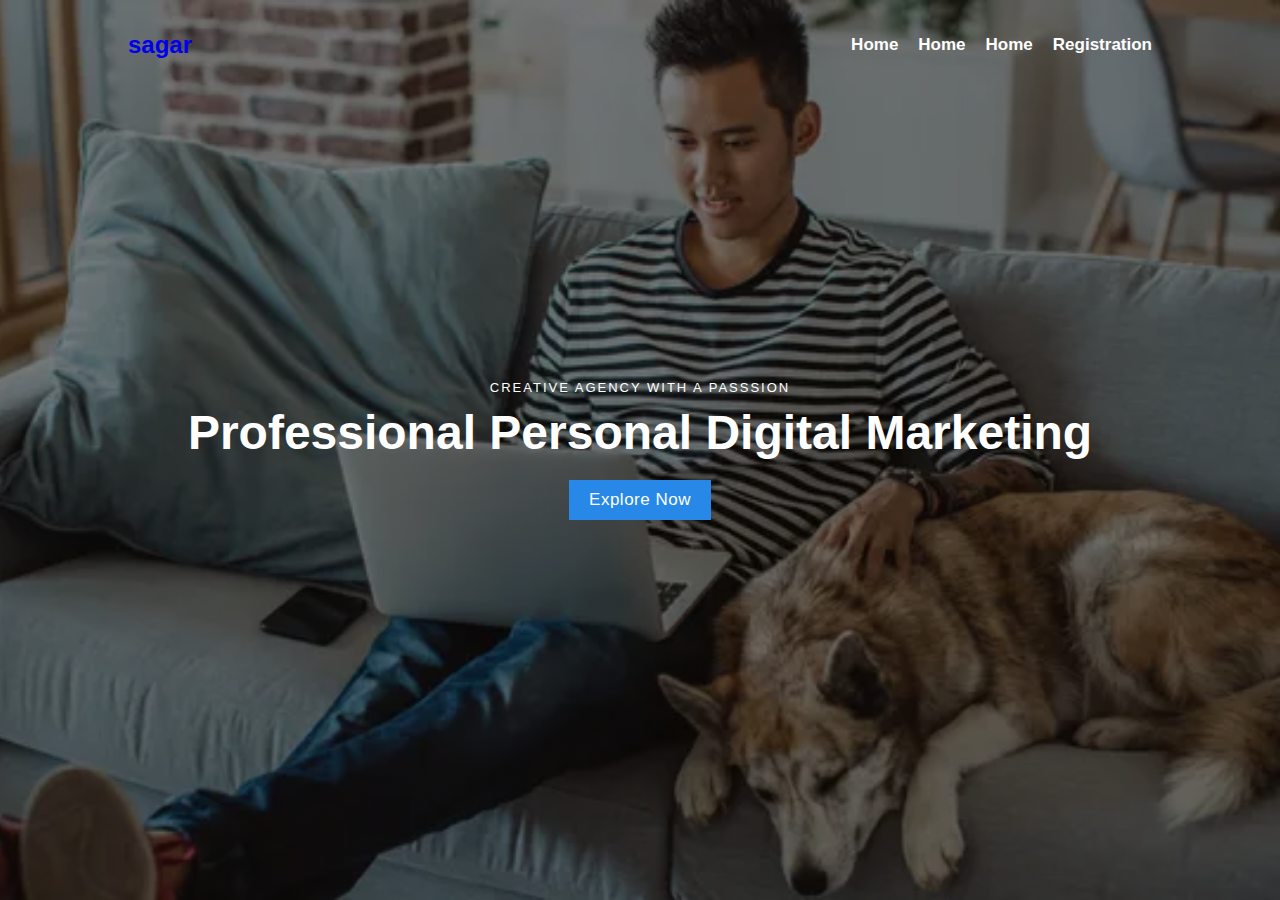
==== index.html @ 40210cf9 "commit" ====
<!DOCTYPE html>
<html lang="en">
  <head>
    <meta charset="UTF-8" />
    <meta name="viewport" content="width=device-width, initial-scale=1.0" />
    <title>Registration</title>
    <link
      rel="stylesheet"
      href="https://cdnjs.cloudflare.com/ajax/libs/font-awesome/6.4.0/css/all.min.css"
      integrity="sha512-iecdLmaskl7CVkqkXNQ/ZH/XLlvWZOJyj7Yy7tcenmpD1ypASozpmT/E0iPtmFIB46ZmdtAc9eNBvH0H/ZpiBw=="
      crossorigin="anonymous"
      referrerpolicy="no-referrer"
    />
    <link rel="stylesheet" href="style.css" />
  </head>

  <body>
    <header class="registration-header">
      <div class="container">
        <div class="logo">
          <a href="index.html">sagar</a>
        </div>
        <nav>
          <ul>
            <li class="link">
              <a href="index.html">Home</a>
            </li>
            <li class="link">
              <a href="about.html">Home</a>
            </li>
            <li class="link">
              <a href="#">Home</a>
            </li>
            <li class="link">
              <a href="registration.html">Registration</a>
            </li>
          </ul>
        </nav>
      </div>
      <main>
        <section class="hero-section">
          <div class="hero-content">
            <p>creative agency with a passsion</p>
            <h1>Professional Personal Digital Marketing</h1>
            <button>Explore Now</button>
          </div>
        </section>
      </main>
    </header>
  </body>
</html>
---- style.css ----
@import url("https://fonts.googleapis.com/css2?family=IBM+Plex+Sans:wght@300&family=Rosario&display=swap");

* {
  margin: 0;
  padding: 0;
  box-sizing: border-box;
  font-family: "urbanist", sans-serif;
}

:root {
  --var-primary-color: #2888e8ff;
}

html {
  font-size: 62.5%;
}

h1,
h2,
h3,
h4 {
  font-family: "Lexend Deca", sans-serif;
}

h1 {
  font-size: 4.8rem;
}
h2 {
  font-size: 3rem;
}

p {
  font-size: 1.6rem;
  letter-spacing: 0.08rem;
}

button,
input[type="submit"] {
  border: 0.1rem solid #fff;
  outline: none;
  padding: 0.6rem 1.2rem;
  font-size: 1.7rem;
  text-transform: capitalize;
  letter-spacing: 0.05rem;
  background-color: transparent;
  color: #fff;
  cursor: pointer;
}

.registration-header {
  height: 100vh;
  background-image: linear-gradient(rgba(0, 0, 0, 0.5), rgba(0, 0, 0, 0.5)),
    url(images/pic.webp);
  background-repeat: no-repeat;
  background-size: cover;
  background-position: center;
}

.container {
  height: 10vh;
  width: 80%;
  margin: auto;
  display: flex;
  justify-content: space-between;
  align-items: center;
}

.logo a {
  font-size: 2.4rem;
  font-weight: bold;
  columns: #fff;
  text-decoration: none;
}

ul {
  list-style: none;
  display: flex;
  gap: 2rem;
  font-size: 1.7rem;
  font-weight: 600;
}
li > a {
  color: #fff;
  text-decoration: none;
}

/*homepage styling*/

.hero-section .container {
  height: inherit;
}

.hero-content {
  color: #fff;
  text-align: center;
}

.hero-content p {
  text-transform: uppercase;
  margin-bottom: 1rem;
  font-size: 1.3rem;
  letter-spacing: 0.2rem;
}

.hero-content button {
  margin-top: 2rem;
  background-color: var(--var-primary-color);
  border: none;
  padding: 1rem 2rem;
}

/*registration page styling*/

main {
  min-height: 80vh;
  display: flex;
  justify-content: center;
  align-items: center;
}

.registration,
.login {
  min-height: 20rem;
  min-width: 30vw;
  background-color: aquamarine;
}

.grid-two--column {
  display: grid;
  grid-template-columns: repeat(2, 1fr);
}

.form-text {
  height: inherit;
  display: flex;
  justify-content: center;
  align-items: center;
  flex-direction: column;
  background-image: linear-gradient(rgba(0, 0, 0, 0.4), rgba(0, 0, 0, 0.3)),
    url(images/meeting.jpg);
  background-repeat: no-repeat;
  background-size: cover;
  background-position: center;
  color: #fff;
  padding: 3rem 2rem;
}

.login .form-text {
  background-image: linear-gradient(rgba(0, 0, 0, 0), rgba(0, 0, 0, 0.3)),
    url(images/tech.jpg);
  background-position: center;
  background-size: cover;
}

.form-text p {
  width: 30ch;
  text-align: center;
  margin: 2rem 0 3rem 0;
}

.form-text button {
  background-color: #fff;
  color: #000;
}

.form-text button:hover {
  background-color: transparent;
  color: #fff;
}

.registration-form,
.login-form {
  width: 100%;
  min-height: 45vh;
  background-color: #fff;
  display: flex;
  justify-content: center;
  align-items: center;
  flex-direction: column;
}

.registration-form p,
.login-form p {
  margin: 1rem 0 0.7rem 0;
}

.social-icons {
  display: flex;
  gap: 1.4rem;
  margin: 1.6rem 0.6rem 0;
}

.fa-brands {
  width: 4rem;
  height: 4rem;
  border-radius: 50%;
  border: 0.1rem solid #ccc;
  display: inline-flex;
  justify-content: center;
  align-items: center;
  font-size: 1.6rem;
}

input {
  width: 20rem;
  margin: 0.7rem 0;
  border: none;
  background-color: #e8e8e8;
  padding: 1rem 1.8rem;
  letter-spacing: 0.06rem;
}

input[type="submit"] {
  margin-top: 1rem;
  min-width: 10rem;
  background-color: var(--var-primary-color);
  color: #fff;
}

.registration:not(.login-section--display) {
  display: none;
}

.login-section--display .registration {
  display: block;
}

.login-section--display .login {
  display: none;
}

@media screen and(max-width:768px) {
  .grid-two--column {
    grid-template-columns: 1fr;
  }

  .registration-header .container,
  .home-header .container {
    flex-direction: column;
    gap: 1rem;
  }

  .registration-header .container .logo,
  .home-header .container .logo {
    padding-top: 2rem;
  }

  .registration,
  .login {
    min-width: 90vw;
  }

  .form-text {
    order: 1;
  }

  .registration,
  .login {
    order: 0;
  }

  .form-text p {
    width: 25ch;
  }
}
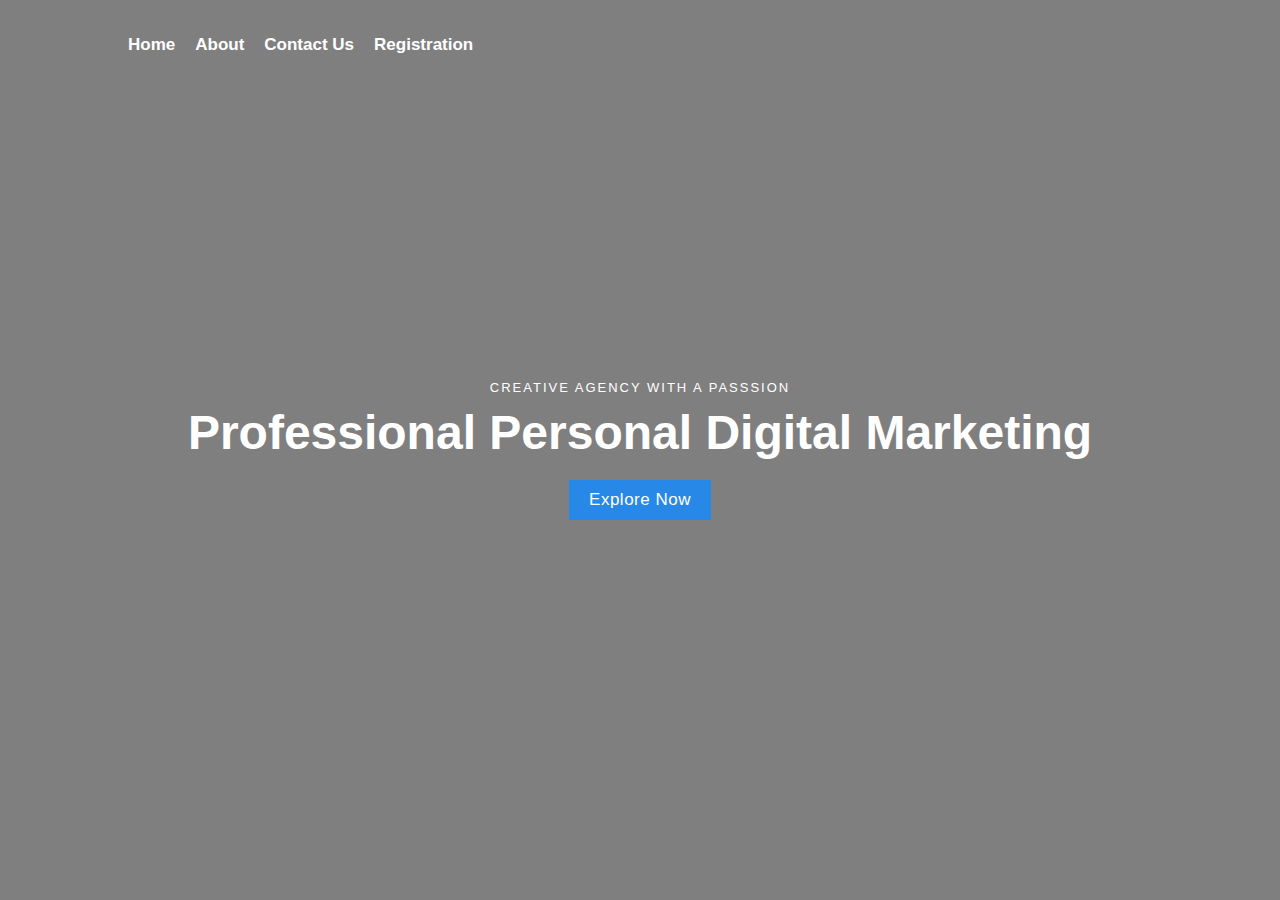
==== commit 269bd82a: "commit" ====
--- a/index.html
+++ b/index.html
@@ -17,19 +17,16 @@
   <body>
     <header class="registration-header">
       <div class="container">
-        <div class="logo">
-          <a href="index.html">sagar</a>
-        </div>
         <nav>
           <ul>
             <li class="link">
               <a href="index.html">Home</a>
             </li>
             <li class="link">
-              <a href="about.html">Home</a>
+              <a href="#">About</a>
             </li>
             <li class="link">
-              <a href="#">Home</a>
+              <a href="#">Contact Us</a>
             </li>
             <li class="link">
               <a href="registration.html">Registration</a>
--- a/style.css
+++ b/style.css
@@ -50,7 +50,7 @@
 .registration-header {
   height: 100vh;
   background-image: linear-gradient(rgba(0, 0, 0, 0.5), rgba(0, 0, 0, 0.5)),
-    url(images/pic.webp);
+    url(images/pic.jpg);
   background-repeat: no-repeat;
   background-size: cover;
   background-position: center;
